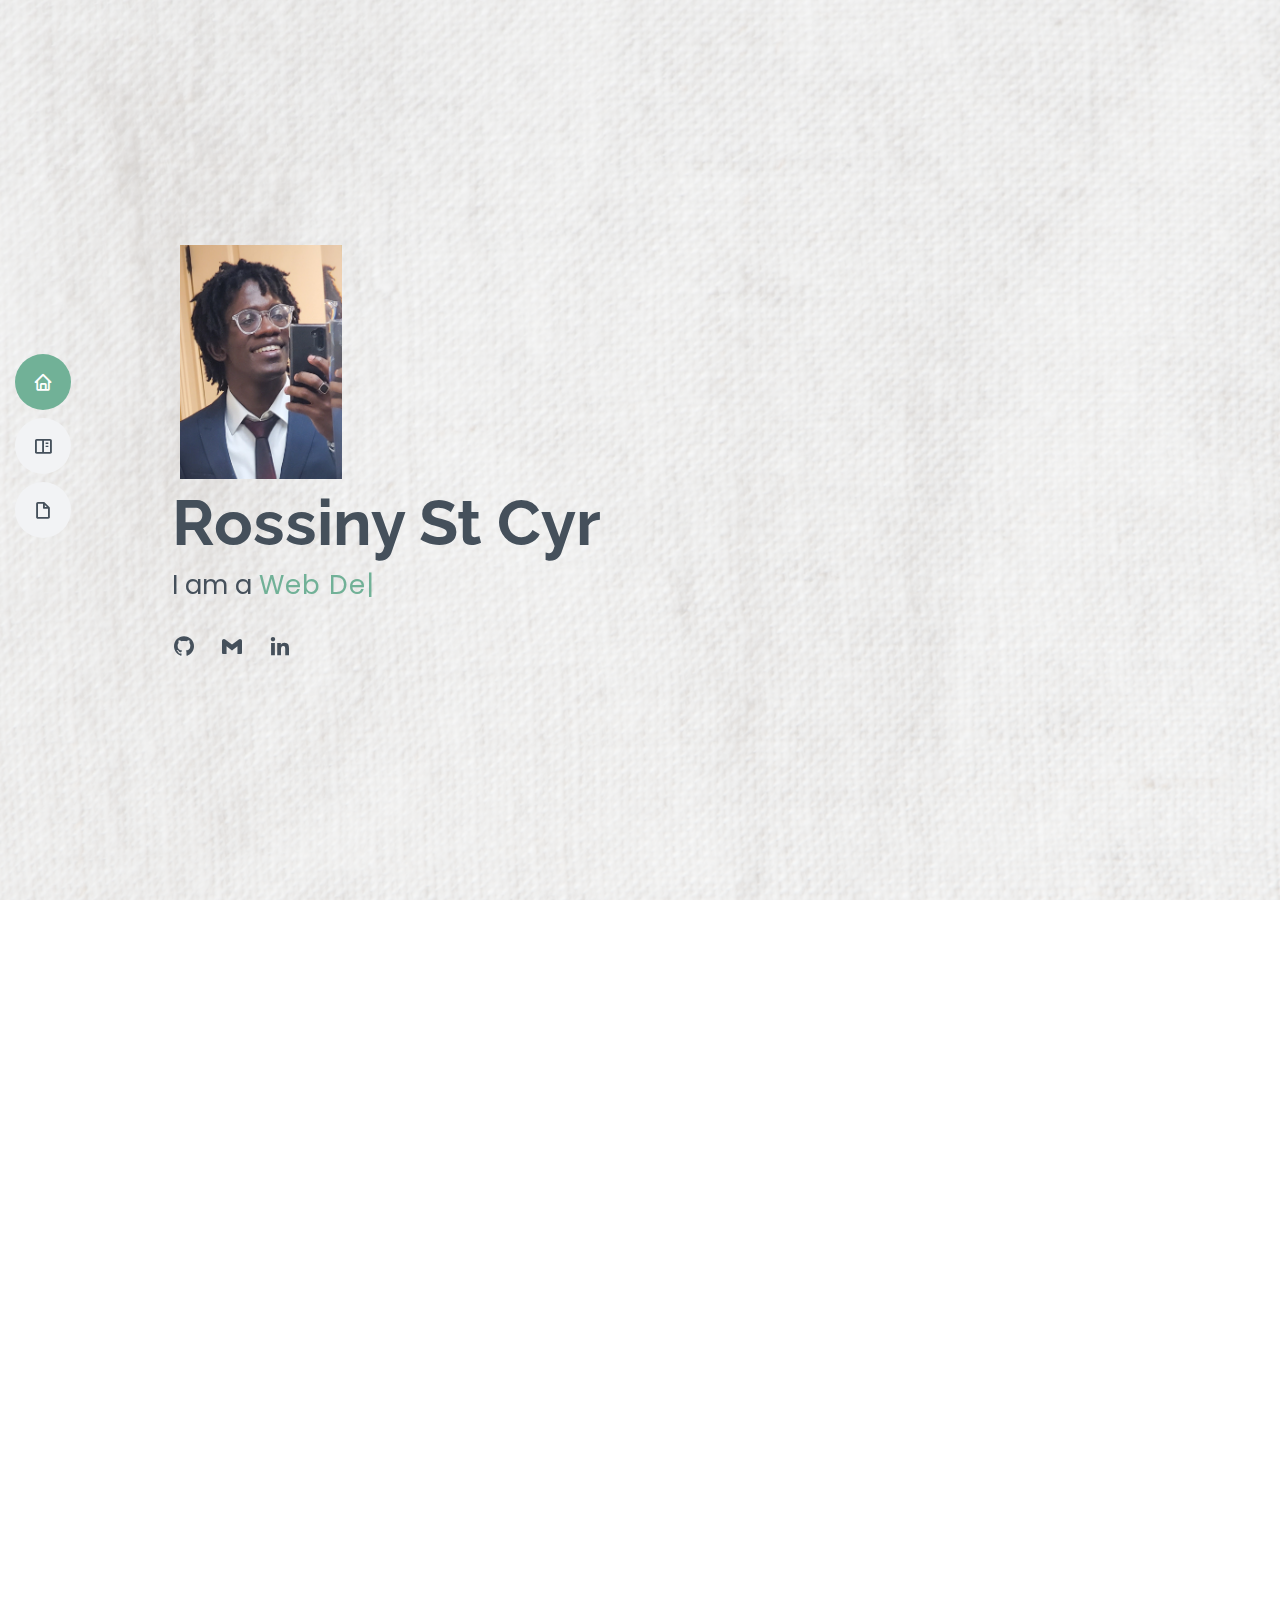
==== index.html @ cd092d4c "issue fixed 1" ====
<!DOCTYPE html>
<html lang="en">

<head>
  <meta charset="utf-8">
  <meta content="width=device-width, initial-scale=1.0" name="viewport">

  <title>Rossiny St Cyr</title>
  <meta content="" name="description">
  <meta content="" name="keywords">

  <!-- Favicons -->
  <link href="assets/img/mylogo2.png" rel="logo-icon">
  <link href="assets/img/mylogo2.png" rel="logo-icon">

  <!-- Google Fonts -->
  <link href="https://fonts.googleapis.com/css?family=Open+Sans:300,300i,400,400i,600,600i,700,700i|Raleway:300,300i,400,400i,500,500i,600,600i,700,700i|Poppins:300,300i,400,400i,500,500i,600,600i,700,700i" rel="stylesheet">

  <!-- Vendor CSS Files -->
  <link href="assets/vendor/aos/aos.css" rel="stylesheet">
  <link href="assets/vendor/bootstrap/css/bootstrap.min.css" rel="stylesheet">
  <link href="assets/vendor/bootstrap-icons/bootstrap-icons.css" rel="stylesheet">
  <link href="assets/vendor/boxicons/css/boxicons.min.css" rel="stylesheet">
  <link href="assets/vendor/glightbox/css/glightbox.min.css" rel="stylesheet">
  <link href="assets/vendor/swiper/swiper-bundle.min.css" rel="stylesheet">

 
  <link href="assets/css/style.css" rel="stylesheet">

</head>

<body>

  <!-- ======= Mobile nav toggle button ======= -->
  <!-- <button type="button" class="mobile-nav-toggle d-xl-none"><i class="bi bi-list mobile-nav-toggle"></i></button> -->
  <i class="bi bi-list mobile-nav-toggle d-lg-none"></i>
  <!-- ======= Header ======= -->
  <header id="header" class="d-flex flex-column justify-content-center">

    <nav id="navbar" class="navbar nav-menu">
      <ul>
        <li><a href="#hero" class="nav-link scrollto active"><i class="bx bx-home"></i> <span>Home</span></a></li>
        <!-- <li><a href="#about" class="nav-link scrollto"><i class="bx bx-user"></i> <span>About</span></a></li> -->
        <li><a href="#portfolio" class="nav-link scrollto"><i class="bx bx-book-content"></i> <span>Portfolio</span></a></li>
        <li><a href="#resume" class="nav-link scrollto"><i class="bx bx-file-blank"></i> <span>Resume</span></a></li>
       
        <!-- <li><a href="#services" class="nav-link scrollto"><i class="bx bx-server"></i> <span>Services</span></a></li> -->
        <!-- <li><a href="#contact" class="nav-link scrollto"><i class="bx bx-envelope"></i> <span>Contact</span></a></li> -->
      </ul>
    </nav><!-- .nav-menu -->

  </header><!-- End Header -->

  <!-- ======= Hero Section ======= -->
  <section id="hero" class="d-flex flex-column justify-content-center">
    <div class="container" data-aos="zoom-in" data-aos-delay="100">
      <img class="float-center" src="assets\img\profile-img.jpg" width="178" height="250" border-radius="50%" />
      <h1>Rossiny St Cyr</h1>
      <p>I am a <span class="typed" data-typed-items="Web Developer., Graphic Designer., Digital Content Manager."></span></p>
     
      <div class="social-links">
        <a target="_blank" href="https://github.com/rossiny-o" class="github"><i class="bx bxl-github" title="Github"></i></a>
        <a target="_blank" href="mailto:rossinyostcyr@gmail.com" class="google-plus" title="Send E-mail"><i class="bx bxl-gmail"></i></a>
        <a target="_blank" href="https://www.linkedin.com/in/rossiny-o-st-cyr/" class="linkedin" title="LinkedIn"><i class="bx bxl-linkedin"></i></a>
       
      </div> 
      

    </div>
  </section><!-- End Hero -->

  <main id="main">

   

      <!-- ======= Portfolio Section ======= -->
      <section id="portfolio" class="portfolio section-bg">
        <div class="container" data-aos="fade-up">
  
          <div class="section-title">
            <h2>Portfolio</h2>
            <!-- <p>Magnam dolores commodi suscipit. Necessitatibus eius consequatur ex aliquid fuga eum quidem. Sit sint consectetur velit. Quisquam quos quisquam cupiditate. Et nemo qui impedit suscipit alias ea. Quia fugiat sit in iste officiis commodi quidem hic quas.</p> -->
          </div>
<!--   
          <div class="row">
            <div class="col-lg-12 d-flex justify-content-center" data-aos="fade-up" data-aos-delay="100">
              <ul id="portfolio-flters">
                <li data-filter="*" class="filter-active">All</li>
                <li data-filter=".filter-app">App</li>
                <li data-filter=".filter-card">Card</li>
                <li data-filter=".filter-web">Web</li>
              </ul>
            </div>
          </div>
   -->
          <div class="row portfolio-container" data-aos="fade-up" data-aos-delay="200">
            

            <!-- Unit Converter -->

            <div class="col-lg-4 col-md-6 portfolio-item filter-app">
              <div class="portfolio-wrap">
                <img src="assets/img/portfolio/unit-converter-main.jpg" class="img-fluid" alt="" >
                <div class="portfolio-info">
                  <h4>Rossi Convert</h4>
                  <p> React unit converter App</p>
                  <div class="portfolio-links">
                    <a href="assets/img/portfolio/unit-converter-main.jpg" data-gallery="portfolioGallery" class="portfolio-lightbox" title="Rossi Convert"><i class="bx bx-plus"></i></a>
                    <a href="converter-details.html" class="portfolio-details-lightbox" data-glightbox="type: external" title="Portfolio Details"><i class="bx bx-link"></i></a>
                  </div>
                </div>
              </div>
            </div>


            <!-- Ecommerce store -->

            <div class="col-lg-4 col-md-6 portfolio-item filter-web">
              <div class="portfolio-wrap">
                <img src="assets/img/portfolio/baiart-main.jpg" class="img-fluid" alt="">
                <div class="portfolio-info">
                  <h4>Baiart</h4>
                  <p>React eCommerce store App</p>
                  <div class="portfolio-links">
                    <a href="assets/img/portfolio/baiart-main.jpg" data-gallery="portfolioGallery" class="portfolio-lightbox" title="Baiart"><i class="bx bx-plus"></i></a>
                    <a href="baiart-details.html" class="portfolio-details-lightbox" data-glightbox="type: external" title="Portfolio Details"><i class="bx bx-link"></i></a>
                  </div>
                </div>
              </div>
            </div>
  
          </div>


          <!-- Simple todo list -->

          <div class="col-lg-4 col-md-6 portfolio-item filter-web">
            <div class="portfolio-wrap">
              <img src="assets/img/portfolio/Todo-list.png" class="img-fluid" alt="">
              <div class="portfolio-info">
                <h4>Todo List App</h4>
                <p>React Todo List App</p>
                <div class="portfolio-links">
                  <a href="assets/img/portfolio/Todo-list.jpg" data-gallery="portfolioGallery" class="portfolio-lightbox" title="To Do List"><i class="bx bx-plus"></i></a>
                  <a href="todolist-details.html" class="portfolio-details-lightbox" data-glightbox="type: external" title="Portfolio Details"><i class="bx bx-link"></i></a>
                </div>
              </div>
            </div>
          </div>
  
        </div>
      </section>
      
      <!-- End Portfolio Section -->

    <!-- ======= Resume Section ======= -->
    <section id="resume" class="resume">
      <div class="container" data-aos="fade-up">

        <div class="section-title">
          <h2>Resume</h2>

          <!-- Download Resume Button -->
          <a href="assets/resume/Rossiny St Cyr's Resume.pdf" download>
          <button class="download-resume"  type="button" title="Download Resume"><i class="bi bi-download">   </i>Download</button>
        </a>
        <!--  -->


          <!-- <p>Magnam dolores commodi suscipit. Necessitatibus eius consequatur ex aliquid fuga eum quidem. Sit sint consectetur velit. Quisquam quos quisquam cupiditate. Et nemo qui impedit suscipit alias ea. Quia fugiat sit in iste officiis commodi quidem hic quas.</p> -->
        </div>

        <div class="row">
          <div class="col-lg-6">
            <h3 class="resume-title">Summary</h3>
            <div class="resume-item pb-0">
              <h4>Rossiny St Cyr </h4>
              <p><em> Web Developer/Digital Content Manager
              </em></p>
              <ul>
                <li>Boynton Beach, FL 33437, U.S.A.</li>
                <li>rossinyostcyr@gmail.com</li>
              </ul>
            </div>

            <h3 class="resume-title">Education</h3>
            <div class="resume-item">
              <h4>Full Stack &amp; Mobile Development Honors Certification</h4>
              <h5>August 2021 - March 2022</h5>
              <p><em>Nucamp</em></p>
              <p>Trained in technologies such as Bootstrap, React, React Native, Google Cloud &amp; Firebase, MongoDB, Node.js and Express.js / (<em>MERN</em>) stack</em></p>
            </div>
            <div class="resume-item">
              <h4>Associate of Science in Computer Programming</h4>
              <h5>August 2018 - April 2020</h5>
              <p><em>Palm Beach State College, Lake Worth, FL</em></p>
              <p>Computer Programming with Python and SQL</p>
            </div>
          </div>
          <div class="col-lg-6">
            <h3 class="resume-title">Experience</h3>
            
            <div class="resume-item">
              <h4>Freelance Designer / HTML developer</h4>
              <h5>December 2019 - Present</h5>
              <p><em>KodeGistics Design, Remote</em></p>
              <ul>
                <li>Designed logo, website and web application mockups to be translated into HTML, CSS, Javascript code or built in WordPress.
                </li>
                <!-- <li>Flexibly shifts between departments within the company to assist in tasks such as shipping, data entry and producing spiral books </li> -->
                <!-- <li>Supervise the assessment of all graphic materials in order to ensure quality and accuracy of the design</li>
                <li>Oversee the efficient use of production project budgets ranging from $2,000 - $25,000</li> -->
              </ul>
            </div>

            <div class="resume-item">
              <h4>Print Specialist</h4>
              <h5>July 2019 - February 2023</h5>
              <p><em>Progressive Printing Solutions, Delray Beach, FL</em></p>
              <ul>
                <li>Produces high quality prints on t-shirts, hoodies, business cards, coasters, weatherproof labels, boxes and aluminum folders while meeting daily deadlines for customers.</li>
                <li>Flexibly shifts between departments within the company to assist in tasks such as shipping, data entry and producing spiral books </li>
                <!-- <li>Supervise the assessment of all graphic materials in order to ensure quality and accuracy of the design</li>
                <li>Oversee the efficient use of production project budgets ranging from $2,000 - $25,000</li> -->
              </ul>
            </div>


            <!-- <div class="resume-item">
              <h4>Grocery Clerk / Front End Associate</h4>
              <h5>July 2016 - July 2019</h5>
              <p><em>Publix , Boynton Beach, FL</em></p>
              <ul>
                <li>Provided outstanding customer service by assisting  customers with greeting customers,  answering their questions,  bagging their groceries and transporting them to their cars while assisting with other duties as assigned.</li>
                <li>Ensured that products are within date and rotated and displayed products according to the appropriate planogram.
                </li>
              </ul>
            </div>
          </div>
        </div> -->

      </div>
    </section><!-- End Resume Section -->

  

  </main><!-- End #main -->

  <!-- ======= Footer ======= -->
  <footer id="footer">
    <div class="container">
      <h3>Rossiny St Cyr</h3>
      <p>Et aut eum quis fuga eos sunt ipsa nihil. Labore corporis magni eligendi fuga maxime saepe commodi placeat.</p>
      <div class="social-links">
        <a href="#" class="twitter"><i class="bx bxl-twitter"></i></a>
        <a href="#" class="facebook"><i class="bx bxl-facebook"></i></a>
        <a href="#" class="instagram"><i class="bx bxl-instagram"></i></a>
        <a href="#" class="google-plus"><i class="bx bxl-skype"></i></a>
        <a href="#" class="linkedin"><i class="bx bxl-linkedin"></i></a>
      </div>
      <div class="copyright">
        &copy; Copyright <strong><span>MyResume</span></strong>. All Rights Reserved
      </div>
      <div class="credits">
        <!-- All the links in the footer should remain intact. -->
        <!-- You can delete the links only if you purchased the pro version. -->
        <!-- Licensing information: [license-url] -->
        <!-- Purchase the pro version with working PHP/AJAX contact form: https://bootstrapmade.com/free-html-bootstrap-template-my-resume/ -->
        <!-- Designed by <a href="https://bootstrapmade.com/">BootstrapMade</a> -->
      </div>
    </div>
  </footer>
  <!-- End Footer -->

  <div id="preloader"></div>
  <a href="#" class="back-to-top d-flex align-items-center justify-content-center"><i class="bi bi-arrow-up-short"></i></a>

  <!-- Vendor JS Files -->
  <script src="assets/vendor/purecounter/purecounter_vanilla.js"></script>
  <script src="assets/vendor/aos/aos.js"></script>
  <script src="assets/vendor/bootstrap/js/bootstrap.bundle.min.js"></script>
  <script src="assets/vendor/glightbox/js/glightbox.min.js"></script>
  <script src="assets/vendor/isotope-layout/isotope.pkgd.min.js"></script>
  <script src="assets/vendor/swiper/swiper-bundle.min.js"></script>
  <script src="assets/vendor/typed.js/typed.min.js"></script>
  <script src="assets/vendor/waypoints/noframework.waypoints.js"></script>
  <script src="assets/vendor/php-email-form/validate.js"></script>

  <!-- Template Main JS File -->
  <script src="assets/js/main.js"></script>

</body>

</html>
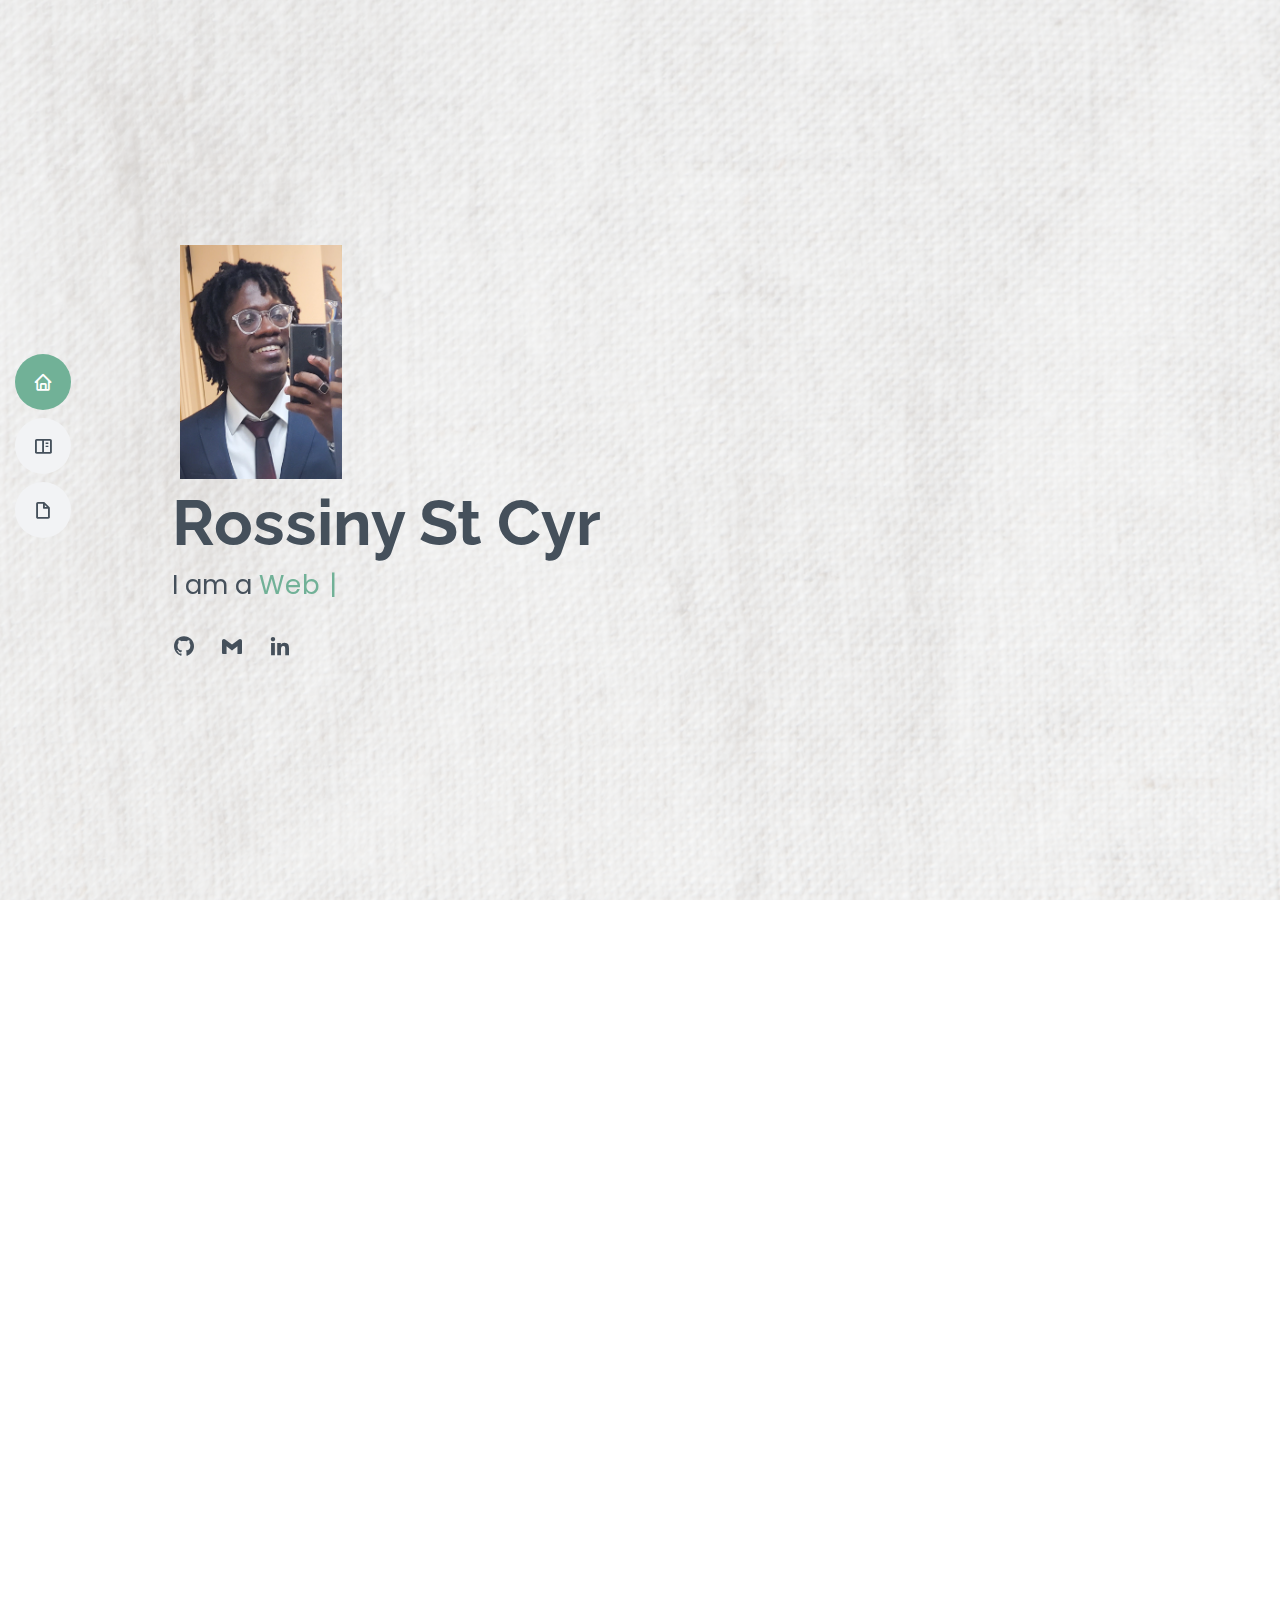
==== commit b09e2d49: "main page edit" ====
--- a/index.html
+++ b/index.html
@@ -136,12 +136,12 @@
 
           <div class="col-lg-4 col-md-6 portfolio-item filter-web">
             <div class="portfolio-wrap">
-              <img src="assets/img/portfolio/Todo-list.png" class="img-fluid" alt="">
+              <img src="assets/img/portfolio/baiart-main.jpg" class="img-fluid" alt="">
               <div class="portfolio-info">
                 <h4>Todo List App</h4>
                 <p>React Todo List App</p>
                 <div class="portfolio-links">
-                  <a href="assets/img/portfolio/Todo-list.jpg" data-gallery="portfolioGallery" class="portfolio-lightbox" title="To Do List"><i class="bx bx-plus"></i></a>
+                  <a href="assets/img/portfolio/baiart-main.jpg" data-gallery="portfolioGallery" class="portfolio-lightbox" title="To Do List"><i class="bx bx-plus"></i></a>
                   <a href="todolist-details.html" class="portfolio-details-lightbox" data-glightbox="type: external" title="Portfolio Details"><i class="bx bx-link"></i></a>
                 </div>
               </div>
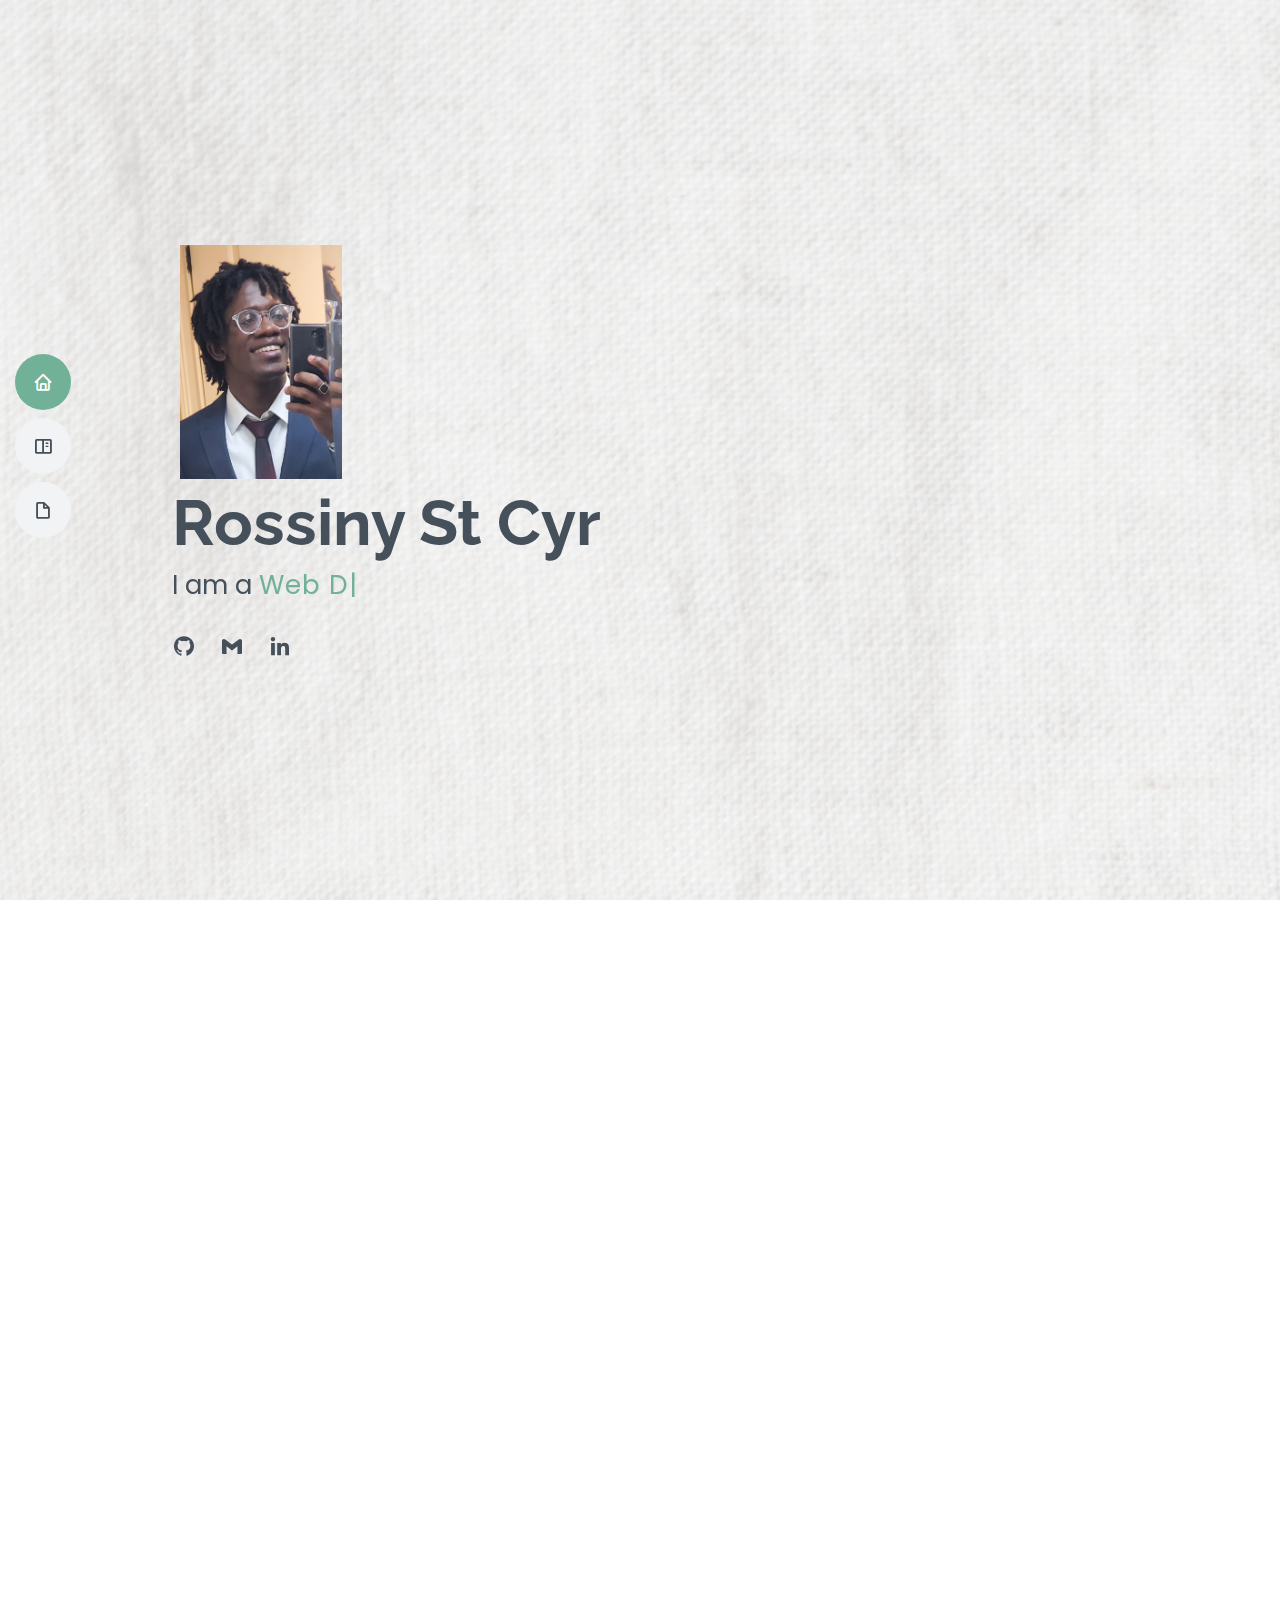
==== commit bceb3536: "main page img fix 1" ====
--- a/index.html
+++ b/index.html
@@ -136,12 +136,12 @@
 
           <div class="col-lg-4 col-md-6 portfolio-item filter-web">
             <div class="portfolio-wrap">
-              <img src="assets/img/portfolio/baiart-main.jpg" class="img-fluid" alt="">
+              <img src="assets\img\portfolio\toDoList1.jpg" class="img-fluid" alt="">
               <div class="portfolio-info">
                 <h4>Todo List App</h4>
                 <p>React Todo List App</p>
                 <div class="portfolio-links">
-                  <a href="assets/img/portfolio/baiart-main.jpg" data-gallery="portfolioGallery" class="portfolio-lightbox" title="To Do List"><i class="bx bx-plus"></i></a>
+                  <a href="assets/img/portfolio/toDoList1.jpg" data-gallery="portfolioGallery" class="portfolio-lightbox" title="To Do List"><i class="bx bx-plus"></i></a>
                   <a href="todolist-details.html" class="portfolio-details-lightbox" data-glightbox="type: external" title="Portfolio Details"><i class="bx bx-link"></i></a>
                 </div>
               </div>
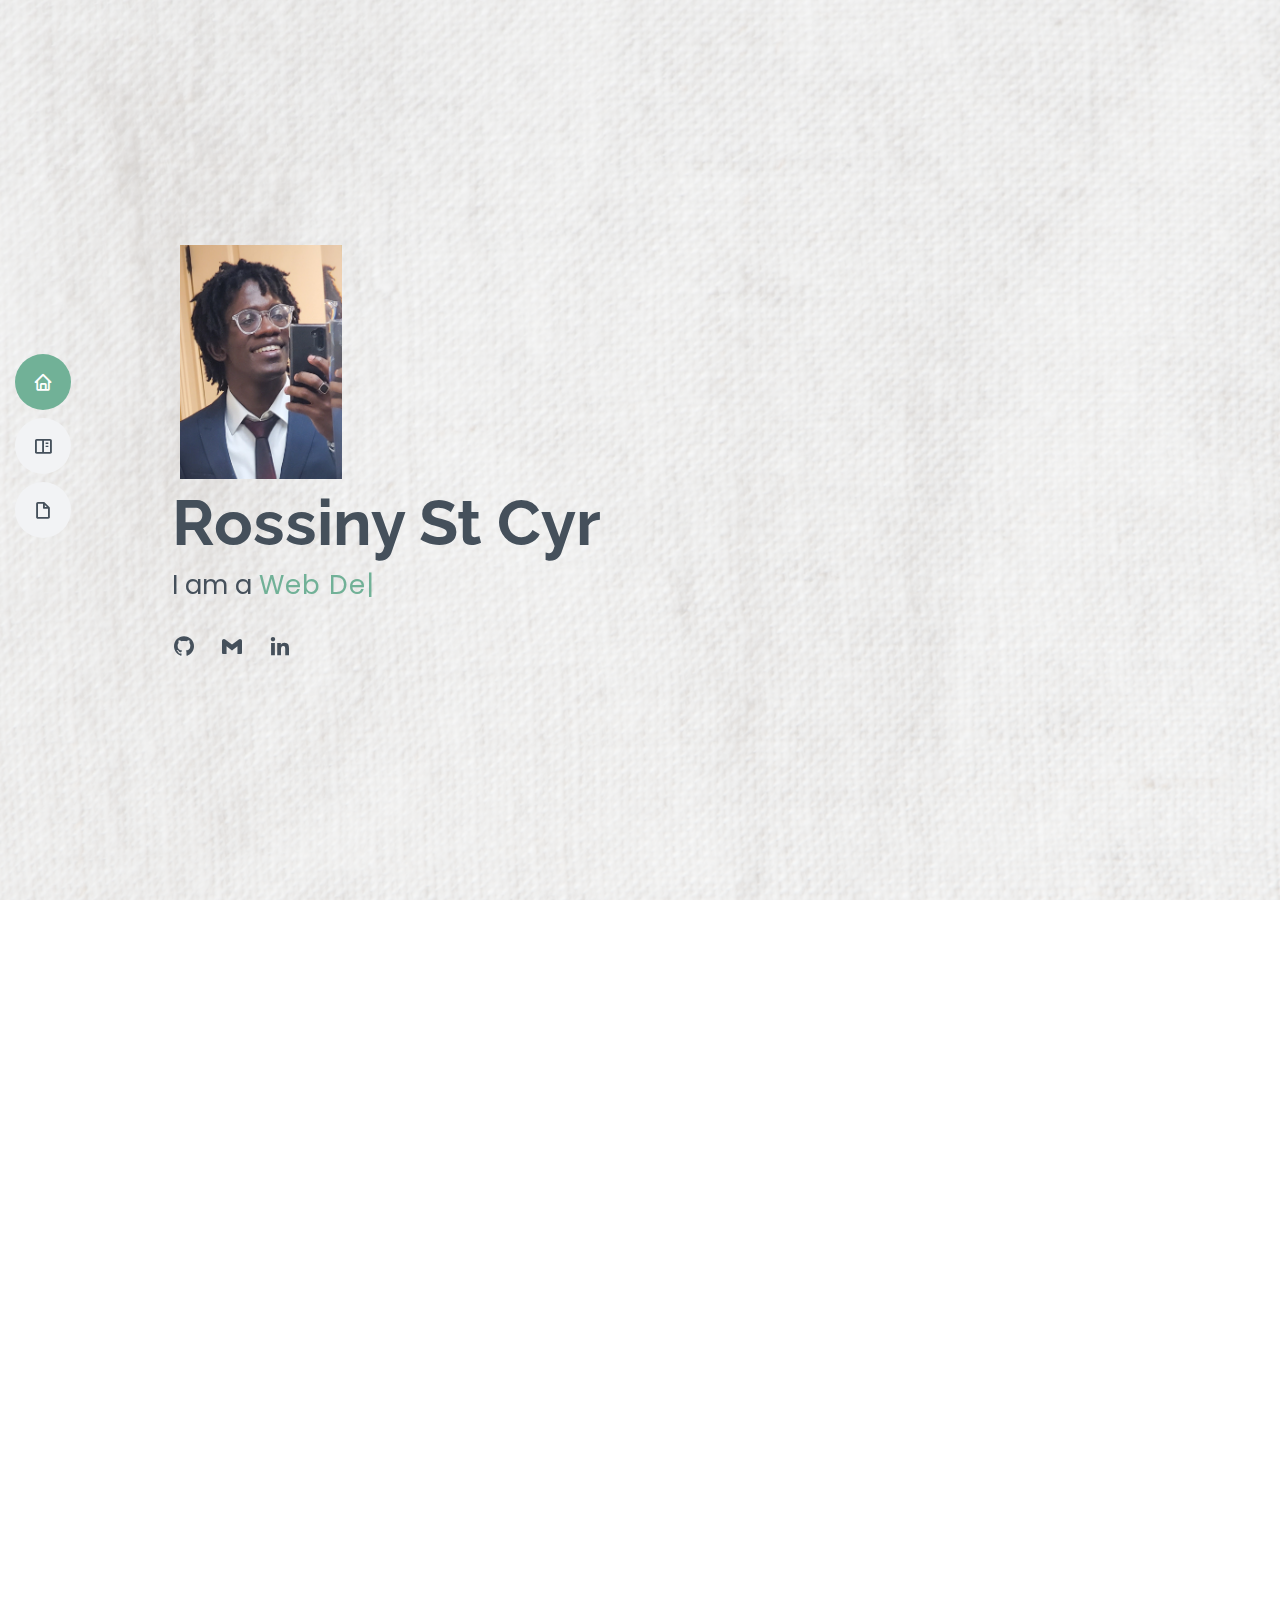
==== commit 8d1b8902: "main page reupload 2" ====
--- a/index.html
+++ b/index.html
@@ -136,12 +136,12 @@
 
           <div class="col-lg-4 col-md-6 portfolio-item filter-web">
             <div class="portfolio-wrap">
-              <img src="assets\img\portfolio\toDoList1.jpg" class="img-fluid" alt="">
+              <img src="#" class="img-fluid" alt="">
               <div class="portfolio-info">
                 <h4>Todo List App</h4>
                 <p>React Todo List App</p>
                 <div class="portfolio-links">
-                  <a href="assets/img/portfolio/toDoList1.jpg" data-gallery="portfolioGallery" class="portfolio-lightbox" title="To Do List"><i class="bx bx-plus"></i></a>
+                  <a href="#" data-gallery="portfolioGallery" class="portfolio-lightbox" title="To Do List"><i class="bx bx-plus"></i></a>
                   <a href="todolist-details.html" class="portfolio-details-lightbox" data-glightbox="type: external" title="Portfolio Details"><i class="bx bx-link"></i></a>
                 </div>
               </div>
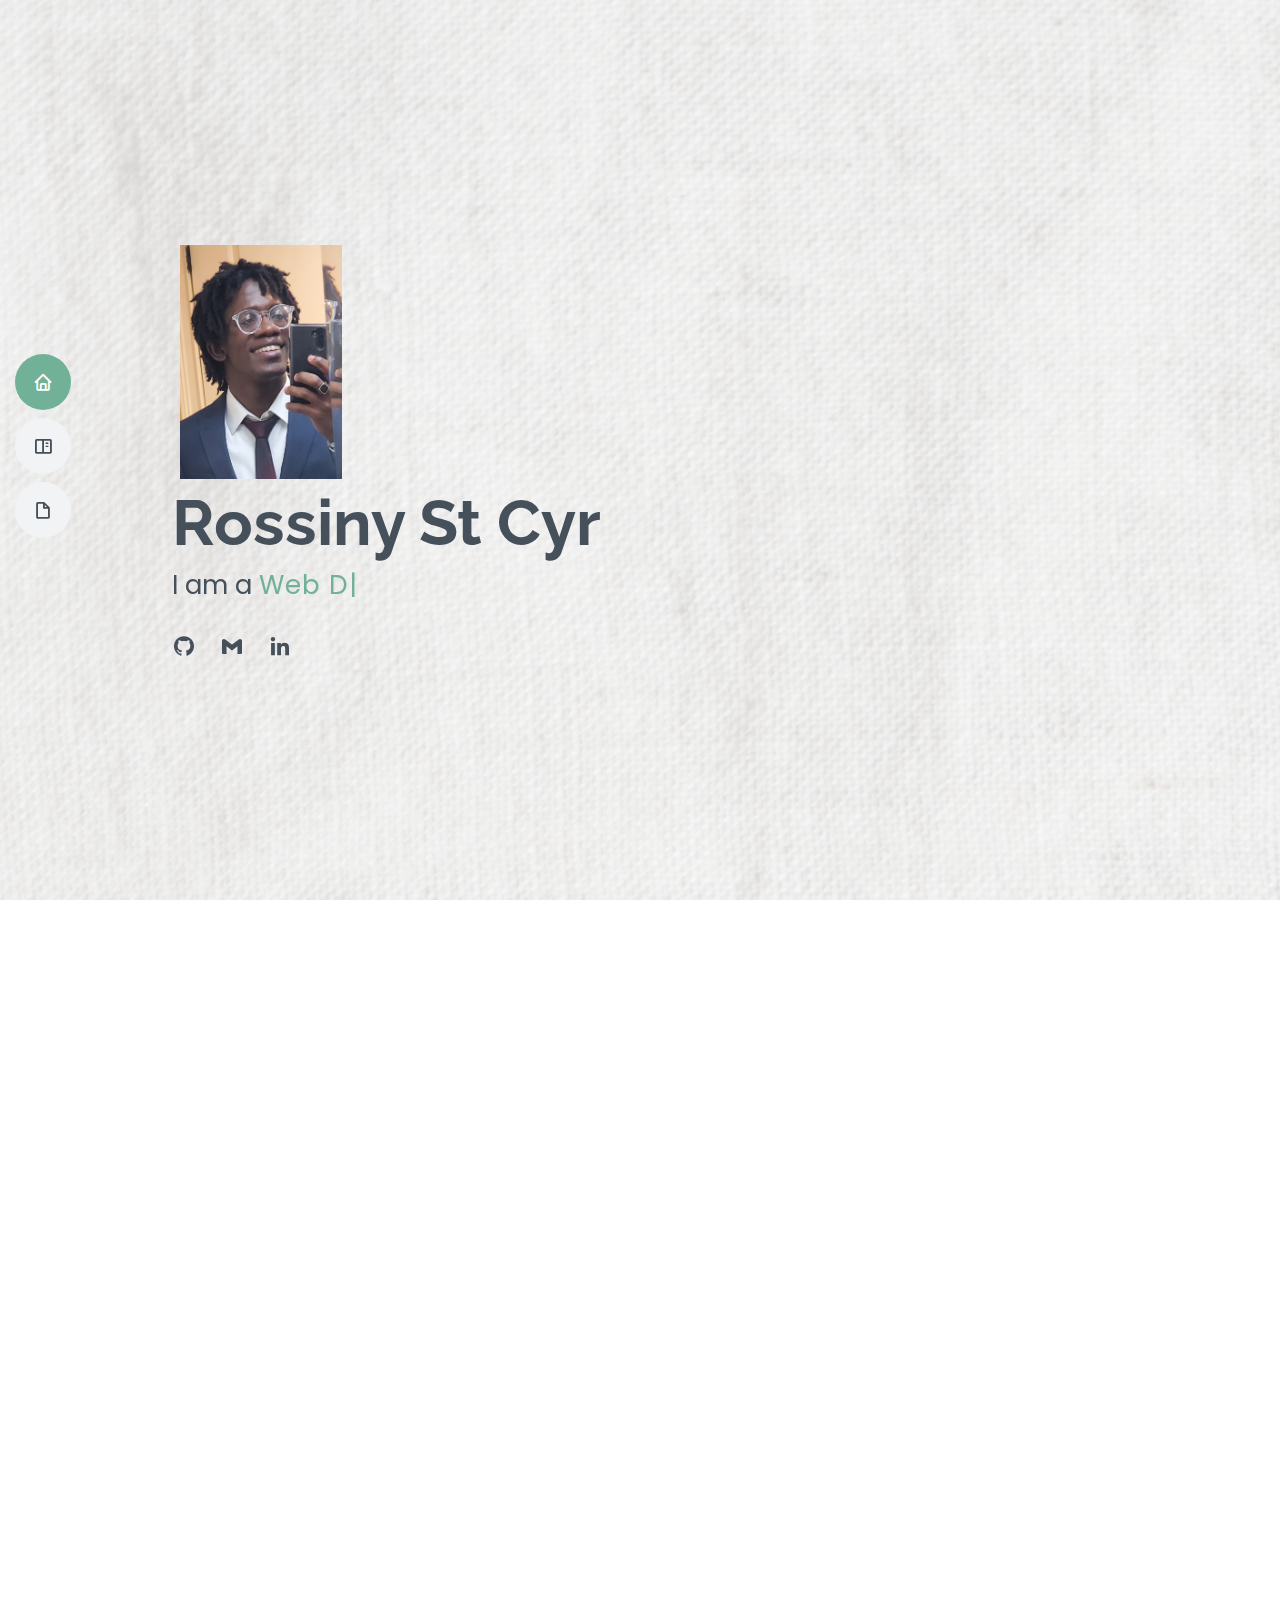
==== commit a8ae0be9: "main page img fix 3" ====
--- a/index.html
+++ b/index.html
@@ -136,12 +136,12 @@
 
           <div class="col-lg-4 col-md-6 portfolio-item filter-web">
             <div class="portfolio-wrap">
-              <img src="#" class="img-fluid" alt="">
+              <img src="assets/img/portfolio/imageTodoList01.jpg" class="img-fluid" alt="">
               <div class="portfolio-info">
                 <h4>Todo List App</h4>
                 <p>React Todo List App</p>
                 <div class="portfolio-links">
-                  <a href="#" data-gallery="portfolioGallery" class="portfolio-lightbox" title="To Do List"><i class="bx bx-plus"></i></a>
+                  <a href="assets/img/portfolio/imageTodoList01.jpg" data-gallery="portfolioGallery" class="portfolio-lightbox" title="To Do List"><i class="bx bx-plus"></i></a>
                   <a href="todolist-details.html" class="portfolio-details-lightbox" data-glightbox="type: external" title="Portfolio Details"><i class="bx bx-link"></i></a>
                 </div>
               </div>
